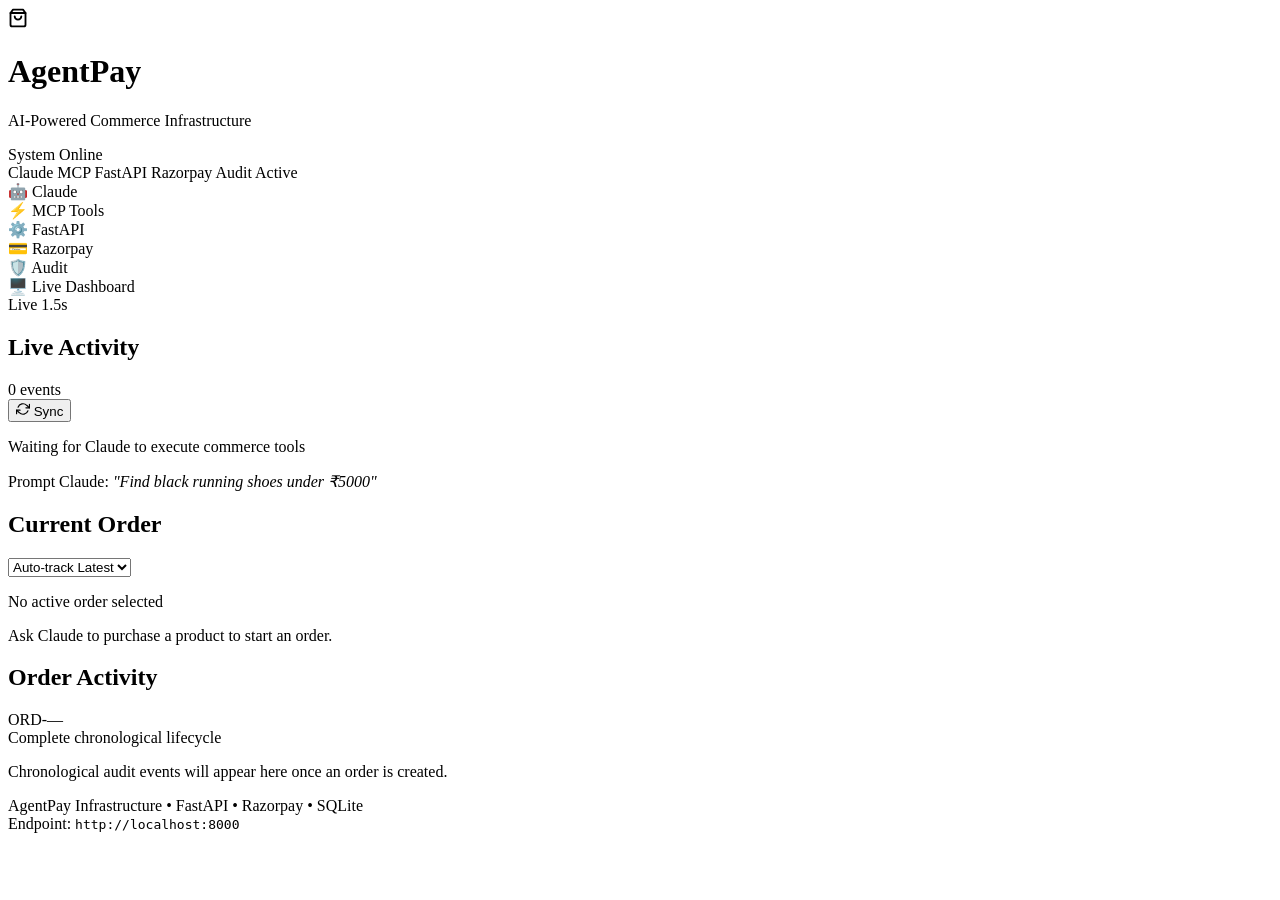
==== frontend/index.html @ beb18500 "stabilize AgentPay commerce flow" ====
<!DOCTYPE html>
<html lang="en">
<head>
  <meta charset="UTF-8">
  <meta name="viewport" content="width=device-width, initial-scale=1.0">
  <title>AgentPay — AI-Powered Commerce Infrastructure</title>
  <meta name="description" content="Live AgentPay dashboard showing Claude AI agent execution, payments, and audit lifecycle in real time.">
  <link rel="preconnect" href="https://fonts.googleapis.com">
  <link rel="preconnect" href="https://fonts.gstatic.com" crossorigin>
  <link href="https://fonts.googleapis.com/css2?family=Inter:wght@400;500;600;700&family=JetBrains+Mono:wght@400;500;600&display=swap" rel="stylesheet">
  <link rel="stylesheet" href="/style.css">
</head>
<body>
  <div class="app-layout">
    <!-- Top Header -->
    <header class="app-header">
      <div class="header-brand">
        <div class="brand-logo">
          <svg width="20" height="20" viewBox="0 0 24 24" fill="none" stroke="currentColor" stroke-width="2.2" stroke-linecap="round" stroke-linejoin="round">
            <path d="M6 2L3 6v14a2 2 0 0 0 2 2h14a2 2 0 0 0 2-2V6l-3-4z"></path>
            <line x1="3" y1="6" x2="21" y2="6"></line>
            <path d="M16 10a4 4 0 0 1-8 0"></path>
          </svg>
        </div>
        <div>
          <h1 class="brand-title">AgentPay</h1>
          <p class="brand-subtitle">AI-Powered Commerce Infrastructure</p>
        </div>
      </div>

      <div class="header-status-group">
        <div class="system-status-indicator">
          <span class="status-pulse-dot"></span>
          <span class="status-text">System Online</span>
        </div>

        <div class="tech-pills">
          <span class="tech-pill pill-ai">Claude</span>
          <span class="tech-pill">MCP</span>
          <span class="tech-pill">FastAPI</span>
          <span class="tech-pill">Razorpay</span>
          <span class="tech-pill pill-audit">Audit Active</span>
        </div>
      </div>
    </header>

    <!-- Architecture / Execution Flow -->
    <div class="flow-container">
      <div class="flow-track">
        <div class="flow-step step-agent">
          <span class="flow-icon">🤖</span>
          <span class="flow-label">Claude</span>
        </div>
        <div class="flow-connector"></div>

        <div class="flow-step">
          <span class="flow-icon">⚡</span>
          <span class="flow-label">MCP Tools</span>
        </div>
        <div class="flow-connector"></div>

        <div class="flow-step">
          <span class="flow-icon">⚙️</span>
          <span class="flow-label">FastAPI</span>
        </div>
        <div class="flow-connector"></div>

        <div class="flow-step">
          <span class="flow-icon">💳</span>
          <span class="flow-label">Razorpay</span>
        </div>
        <div class="flow-connector"></div>

        <div class="flow-step">
          <span class="flow-icon">🛡️</span>
          <span class="flow-label">Audit</span>
        </div>
        <div class="flow-connector"></div>

        <div class="flow-step step-live active">
          <span class="flow-icon">🖥️</span>
          <span class="flow-label">Live Dashboard</span>
        </div>
      </div>

      <div class="flow-sync" id="syncStatus">
        <span class="sync-ping"></span>
        <span id="syncText">Live 1.5s</span>
      </div>
    </div>

    <!-- Main Content Area -->
    <div class="main-columns">
      <!-- Left Column: Live Activity -->
      <section class="card card-activity">
        <div class="card-header">
          <div class="card-title-wrap">
            <h2 class="card-title">Live Activity</h2>
            <span class="badge-count" id="eventCountBadge">0 events</span>
          </div>
          <button class="btn-refresh" id="refreshBtn" title="Sync now">
            <svg width="14" height="14" viewBox="0 0 24 24" fill="none" stroke="currentColor" stroke-width="2" stroke-linecap="round" stroke-linejoin="round">
              <polyline points="23 4 23 10 17 10"></polyline>
              <polyline points="1 20 1 14 7 14"></polyline>
              <path d="M3.51 9a9 9 0 0 1 14.85-3.36L23 10M1 14l4.64 4.36A9 9 0 0 0 20.49 15"></path>
            </svg>
            Sync
          </button>
        </div>

        <div class="activity-scroll-area" id="activityFeed">
          <div class="feed-empty-state">
            <div class="spinner-ring"></div>
            <p class="empty-lead">Waiting for Claude to execute commerce tools</p>
            <p class="empty-sub">Prompt Claude: <em>"Find black running shoes under ₹5000"</em></p>
          </div>
        </div>
      </section>

      <!-- Right Column: Current Order -->
      <section class="card card-order">
        <div class="card-header">
          <h2 class="card-title">Current Order</h2>
          <div class="order-select-wrap">
            <select id="orderSelect" class="order-dropdown">
              <option value="auto">Auto-track Latest</option>
            </select>
          </div>
        </div>

        <div class="order-card-body" id="orderCard">
          <div class="order-card-placeholder">
            <p>No active order selected</p>
            <span>Ask Claude to purchase a product to start an order.</span>
          </div>
        </div>
      </section>
    </div>

    <!-- Bottom Section: Order Activity Timeline -->
    <section class="card card-timeline">
      <div class="card-header">
        <div class="card-title-wrap">
          <h2 class="card-title">Order Activity</h2>
          <span class="order-tag" id="timelineOrderBadge">ORD-—</span>
        </div>
        <span class="timeline-status-info" id="timelineMeta">
          Complete chronological lifecycle
        </span>
      </div>

      <div class="timeline-body" id="timelineContainer">
        <div class="timeline-empty">
          <p>Chronological audit events will appear here once an order is created.</p>
        </div>
      </div>
    </section>

    <!-- Footer -->
    <footer class="app-footer">
      <div>
        <span>AgentPay Infrastructure</span>
        <span class="dot-sep">&bull;</span>
        <span>FastAPI</span>
        <span class="dot-sep">&bull;</span>
        <span>Razorpay</span>
        <span class="dot-sep">&bull;</span>
        <span>SQLite</span>
      </div>
      <div class="footer-endpoint">
        Endpoint: <code>http://localhost:8000</code>
      </div>
    </footer>
  </div>

  <script src="/app.js"></script>
</body>
</html>
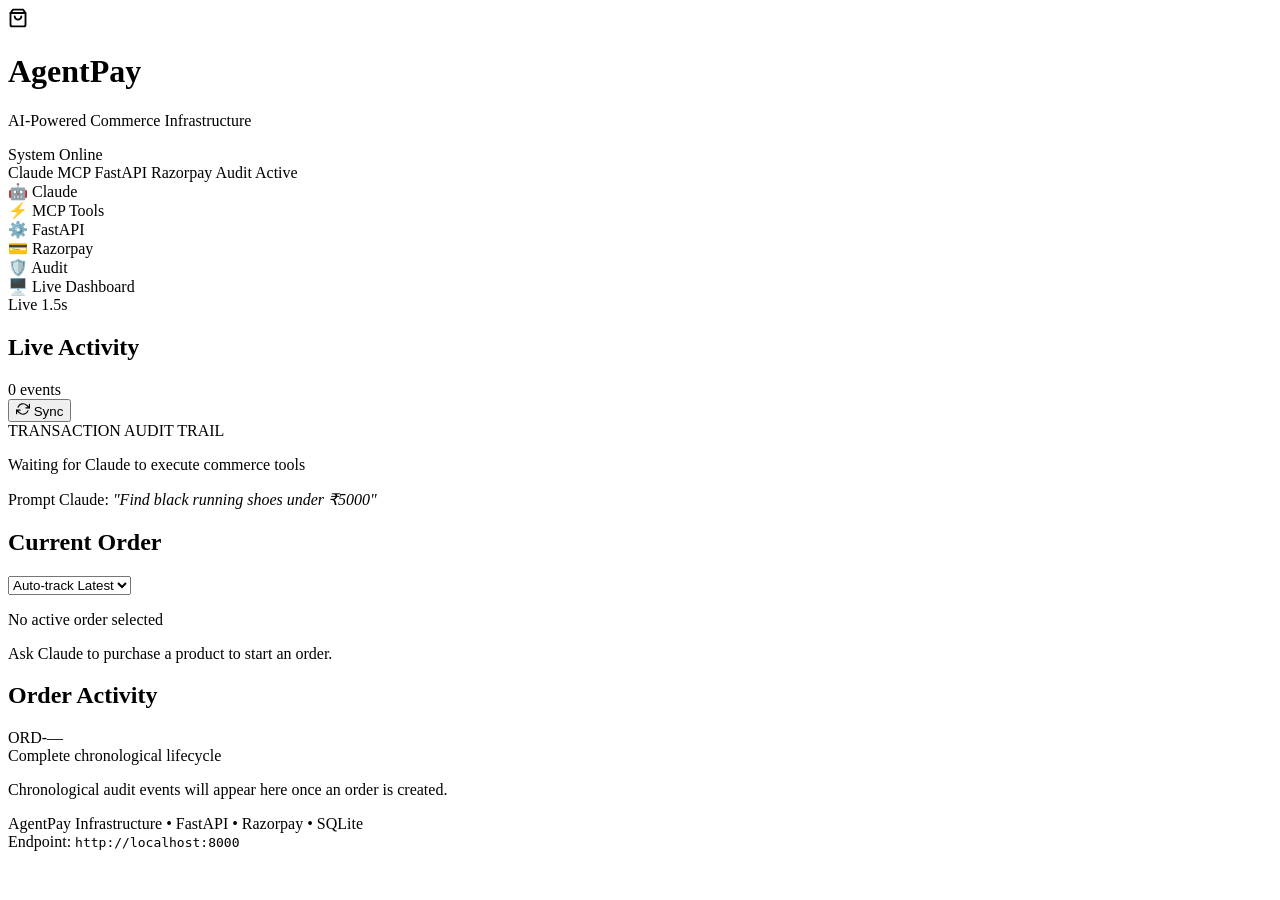
==== commit 76e461bf: "made changes in the audit cards" ====
--- a/frontend/index.html
+++ b/frontend/index.html
@@ -108,6 +108,7 @@
           </button>
         </div>
 
+        <div class="audit-section-label">TRANSACTION AUDIT TRAIL</div>
         <div class="activity-scroll-area" id="activityFeed">
           <div class="feed-empty-state">
             <div class="spinner-ring"></div>
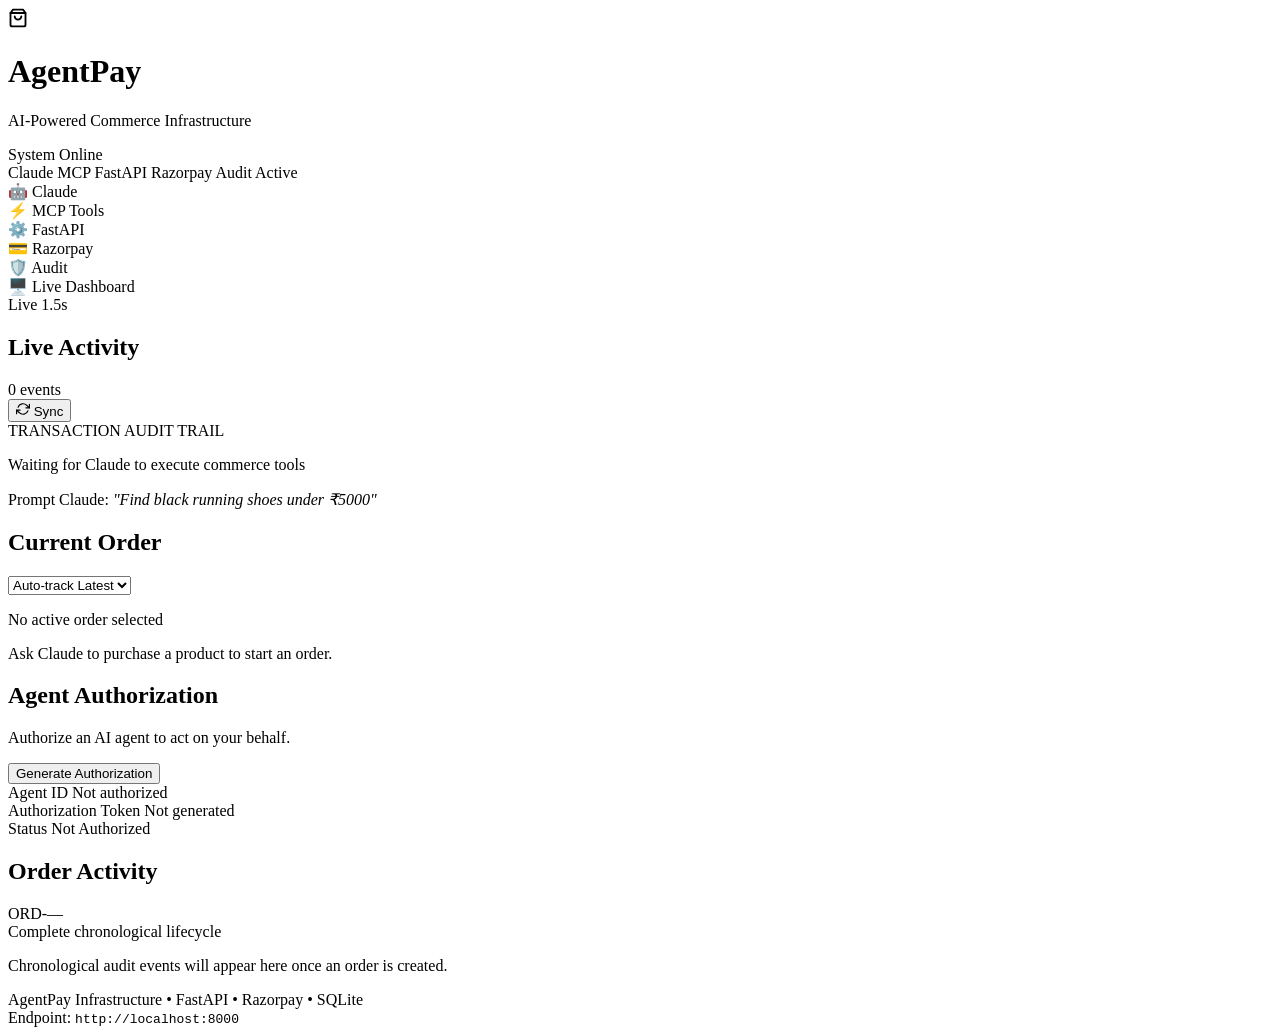
==== commit 78878908: "feat: add agent authorization tokens" ====
--- a/frontend/index.html
+++ b/frontend/index.html
@@ -138,6 +138,34 @@
       </section>
     </div>
 
+    <!-- Agent Authorization -->
+    <section class="card authorization-card" aria-labelledby="authorizationTitle">
+      <div class="card-header">
+        <div>
+          <h2 class="card-title" id="authorizationTitle">Agent Authorization</h2>
+          <p class="authorization-description">Authorize an AI agent to act on your behalf.</p>
+        </div>
+        <button class="btn-refresh authorization-button" type="button" id="generateAuthorizationBtn">
+          Generate Authorization
+        </button>
+      </div>
+
+      <div class="authorization-details">
+        <div class="authorization-field">
+          <span class="authorization-label">Agent ID</span>
+          <span class="authorization-value" id="authorizationAgentId">Not authorized</span>
+        </div>
+        <div class="authorization-field">
+          <span class="authorization-label">Authorization Token</span>
+          <span class="authorization-value" id="authorizationToken">Not generated</span>
+        </div>
+        <div class="authorization-field">
+          <span class="authorization-label">Status</span>
+          <span class="authorization-status" id="authorizationStatus">Not Authorized</span>
+        </div>
+      </div>
+    </section>
+
     <!-- Bottom Section: Order Activity Timeline -->
     <section class="card card-timeline">
       <div class="card-header">
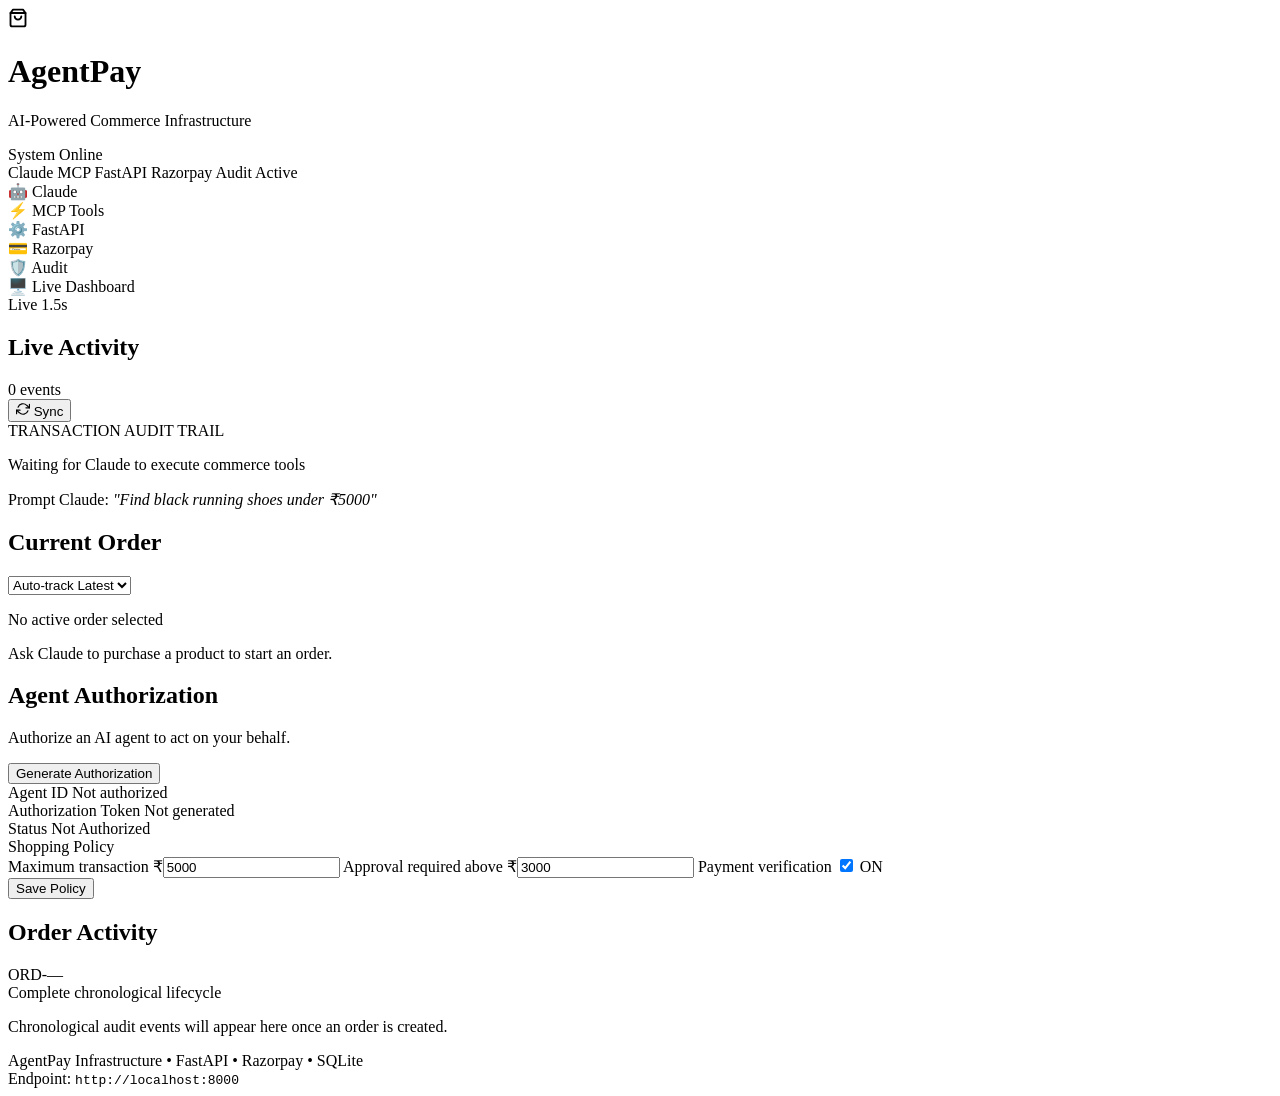
==== commit cd82bc20: "feat: add agent policy engine" ====
--- a/frontend/index.html
+++ b/frontend/index.html
@@ -164,6 +164,29 @@
           <span class="authorization-status" id="authorizationStatus">Not Authorized</span>
         </div>
       </div>
+
+      <div class="policy-section">
+        <div class="policy-section-title">Shopping Policy</div>
+        <div class="policy-fields">
+          <label class="policy-field">
+            <span>Maximum transaction</span>
+            <span class="policy-input-wrap"><span>₹</span><input id="policyMaximum" type="number" min="0.01" step="0.01" value="5000"></span>
+          </label>
+          <label class="policy-field">
+            <span>Approval required above</span>
+            <span class="policy-input-wrap"><span>₹</span><input id="policyApproval" type="number" min="0.01" step="0.01" value="3000"></span>
+          </label>
+          <label class="policy-field policy-toggle-field">
+            <span>Payment verification</span>
+            <input id="policyVerification" type="checkbox" checked>
+            <span class="policy-toggle-label">ON</span>
+          </label>
+        </div>
+        <div class="policy-actions">
+          <span class="policy-message" id="policyMessage" role="status"></span>
+          <button class="btn-refresh" id="savePolicyBtn" type="button">Save Policy</button>
+        </div>
+      </div>
     </section>
 
     <!-- Bottom Section: Order Activity Timeline -->
